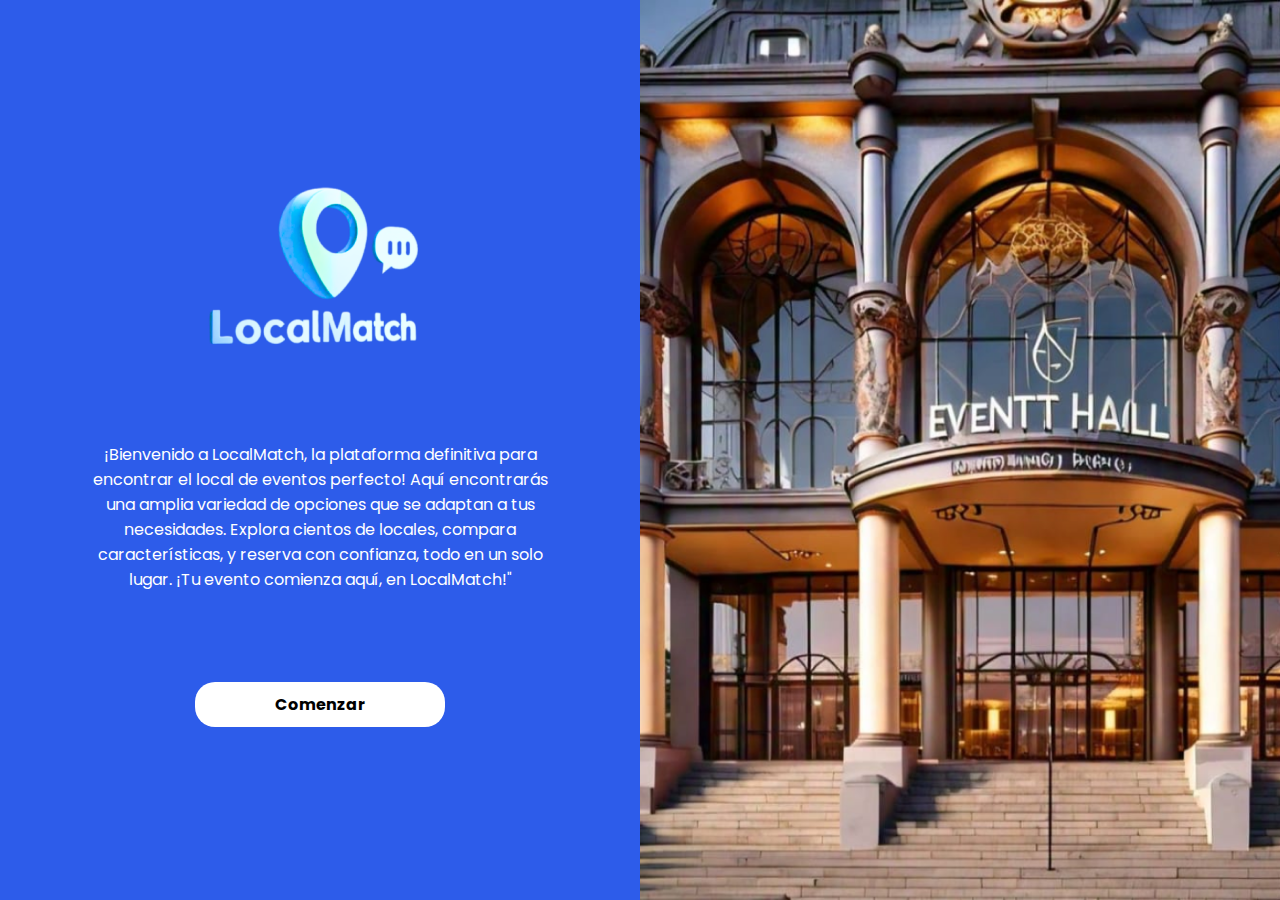
==== index.html @ d5c89572 "landingPage_diseño" ====
<!DOCTYPE html>
<html lang="en">
<head>
    <meta charset="UTF-8">
    <meta name="viewport" content="width=device-width, initial-scale=1.0">
    <title>Local de eventos</title>
    
    <link href="https://fonts.googleapis.com/css2?family=Poppins:wght@200;300;400;500;700;800;900&display=swap" rel="stylesheet">
    <link rel="stylesheet" href="styles.css">
</head>
<body>
    <div id="contenedor">
        <div id="parteIzq">
            <img src="./imagenes/logo.png" alt="" id="logo">
            <p id="presentacion">
                ¡Bienvenido a LocalMatch, la plataforma definitiva para encontrar el local de eventos perfecto! 
                Aquí encontrarás una amplia variedad de opciones que se adaptan a tus necesidades. Explora cientos de locales, 
                compara características, y reserva con confianza, todo en un solo lugar. ¡Tu evento comienza aquí, en LocalMatch!"
            </p>
            <a href="">Comenzar</a>
        </div>
        <div id="parteDerecha">
            <img src="imagenes/imgPresentacion.png" alt="">
        </div>
    </div>
    
</body>
</html>
---- styles.css ----
:root {
    --color-primario: #2D5CEA;
}

body {
    margin: 0;
    height: 100vh;
    font-family: 'Poppins', sans-serif; 
    
    
}

    #contenedor {
        display: flex;
        height: 100vh; 
        background: var(--color-primario);
    }

        #parteIzq {
            display: flex;
            flex-direction: column;
            justify-content: center;
            align-items: center;
            width: 50%; 
            color: #fff;
        }

            #presentacion {
                margin: 90px;
                text-align: center;
            }
            #parteIzq a{
                text-decoration: none;
                font-weight: bold;
               
                color: black;
                background: white;
                padding: 10px 80px;
                border-radius: 20px;
                transition: background 0.4s ease, color 0.3s ease, transform 0.3s ease;
            }
                #parteIzq   a:hover{
                    background: #585353;
                    color: white;
                    transform: scale(1.5);
                }


        #parteDerecha {
            width: 50%; 
            display: flex;
            align-items: center;
            justify-content: center;
        }

            #parteDerecha img {
                width: 100%;
                height: 100%;
                object-fit: cover; 
            }
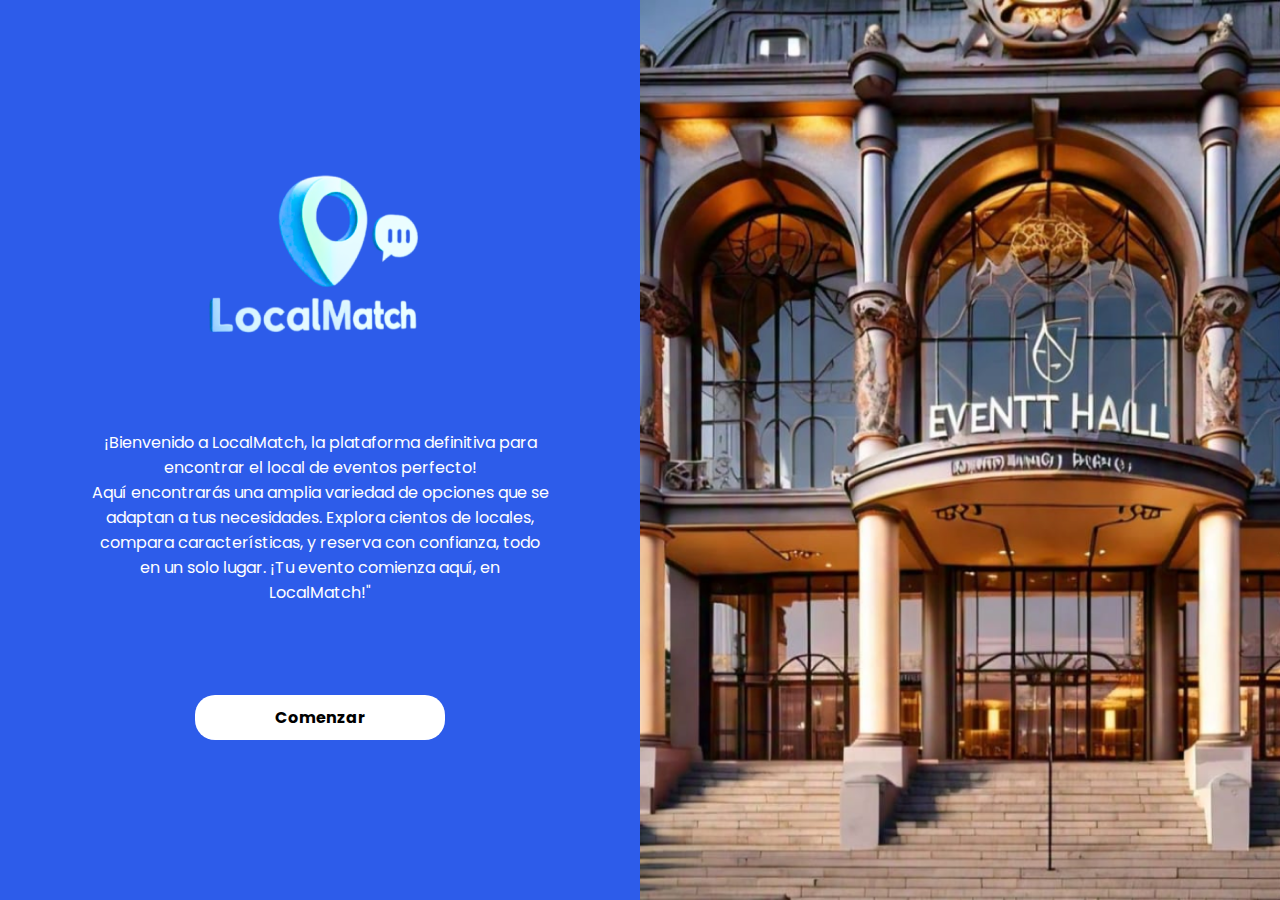
==== commit b2938ee8: "Cambios en diseño" ====
--- a/index.html
+++ b/index.html
@@ -1,28 +1,28 @@
-<!DOCTYPE html>
-<html lang="en">
-<head>
-    <meta charset="UTF-8">
-    <meta name="viewport" content="width=device-width, initial-scale=1.0">
-    <title>Local de eventos</title>
-    
-    <link href="https://fonts.googleapis.com/css2?family=Poppins:wght@200;300;400;500;700;800;900&display=swap" rel="stylesheet">
-    <link rel="stylesheet" href="styles.css">
-</head>
-<body>
-    <div id="contenedor">
-        <div id="parteIzq">
-            <img src="./imagenes/logo.png" alt="" id="logo">
-            <p id="presentacion">
-                ¡Bienvenido a LocalMatch, la plataforma definitiva para encontrar el local de eventos perfecto! 
-                Aquí encontrarás una amplia variedad de opciones que se adaptan a tus necesidades. Explora cientos de locales, 
-                compara características, y reserva con confianza, todo en un solo lugar. ¡Tu evento comienza aquí, en LocalMatch!"
-            </p>
-            <a href="">Comenzar</a>
-        </div>
-        <div id="parteDerecha">
-            <img src="imagenes/imgPresentacion.png" alt="">
-        </div>
-    </div>
-    
-</body>
+<!DOCTYPE html>
+<html lang="es">
+<head>
+    <meta charset="UTF-8">
+    <meta name="viewport" content="width=device-width, initial-scale=1.0">
+    <title>Local de eventos</title>
+    
+    <link href="https://fonts.googleapis.com/css2?family=Poppins:wght@200;300;400;500;700;800;900&display=swap" rel="stylesheet">
+    <link rel="stylesheet" href="styles.css">
+</head>
+<body>
+    <div id="contenedor">
+        <div id="parteIzq">
+            <img src="./imagenes/logo.png" alt="" id="logo">
+            <p id="presentacion">
+                ¡Bienvenido a LocalMatch, la plataforma definitiva para encontrar el local de eventos perfecto! <br>
+                Aquí encontrarás una amplia variedad de opciones que se adaptan a tus necesidades. Explora cientos de locales, 
+                compara características, y reserva con confianza, todo en un solo lugar. ¡Tu evento comienza aquí, en LocalMatch!"
+            </p>
+            <a href="inicio.html">Comenzar</a>
+        </div>
+        <div id="parteDerecha">
+            <img src="imagenes/imgPresentacion.png" alt="">
+        </div>
+    </div>
+    
+</body>
 </html>--- a/styles.css
+++ b/styles.css
@@ -1,60 +1,518 @@
-:root {
-    --color-primario: #2D5CEA;
-}
-
-body {
-    margin: 0;
-    height: 100vh;
-    font-family: 'Poppins', sans-serif; 
-    
-    
-}
-
-    #contenedor {
-        display: flex;
-        height: 100vh; 
-        background: var(--color-primario);
-    }
-
-        #parteIzq {
-            display: flex;
-            flex-direction: column;
-            justify-content: center;
-            align-items: center;
-            width: 50%; 
-            color: #fff;
-        }
-
-            #presentacion {
-                margin: 90px;
-                text-align: center;
-            }
-            #parteIzq a{
-                text-decoration: none;
-                font-weight: bold;
-               
-                color: black;
-                background: white;
-                padding: 10px 80px;
-                border-radius: 20px;
-                transition: background 0.4s ease, color 0.3s ease, transform 0.3s ease;
-            }
-                #parteIzq   a:hover{
-                    background: #585353;
-                    color: white;
-                    transform: scale(1.5);
-                }
-
-
-        #parteDerecha {
-            width: 50%; 
-            display: flex;
-            align-items: center;
-            justify-content: center;
-        }
-
-            #parteDerecha img {
-                width: 100%;
-                height: 100%;
-                object-fit: cover; 
-            }
+:root {
+    --color-primario: #2D5CEA;
+    --color-fondoGris:#B9B9B9;
+    --color-hover:#585353;
+    --color-grisSecciones:#D9D9D9;
+    
+}
+
+body {
+    margin: 0;
+    height: 100vh;
+    font-family: 'Poppins', sans-serif; 
+    
+    
+}
+a{
+    text-decoration: none;
+    color: black;
+}
+/*====landing page====*/
+    #contenedor {
+        display: flex;
+        height: 100vh; 
+        background: var(--color-primario);
+    }
+
+        #parteIzq {
+            display: flex;
+            flex-direction: column;
+            justify-content: center;
+            align-items: center;
+            width: 50%; 
+            color: #fff;
+        }
+
+            #presentacion {
+                margin: 90px;
+                text-align: center;
+            }
+            #parteIzq a{
+                text-decoration: none;
+                font-weight: bold;
+               
+                color: black;
+                background: white;
+                padding: 10px 80px;
+                border-radius: 20px;
+                transition: background 0.4s ease, color 0.3s ease, transform 0.3s ease;
+            }
+                #parteIzq   a:hover{
+                    background: #585353;
+                    color: white;
+                    
+                }
+
+
+        #parteDerecha {
+            width: 50%; 
+            display: flex;
+            align-items: center;
+            justify-content: center;
+        }
+
+            #parteDerecha img {
+                width: 100%;
+                height: 100%;
+                object-fit: cover; 
+            }
+/* =====Elementos  Generales   -gen ====*/
+    .contenedor-gen{/* contenedor que contiene al header general y al panelcentral*/
+        display: flex;
+        flex-direction: column;
+    }
+    .header-gen{/*contenedor general utilizado en la mayoria de las paginas */
+       display: flex;
+       align-items: center;
+       justify-content: space-between;
+       padding: 0px 20px;
+        height: 70px;
+        background-color: var(--color-primario);
+    }
+        .logoHeader-gen {
+            height: 60px;
+            padding: 0px  20px;
+
+            
+        }
+        .derechaHeader-gen{ /*contenedor invidible para los botones del header (con este contenedor podremos dividir en dos en header para usar justificacion )*/
+            background: var(--color-primario);
+        }
+           
+            .btnAcceder-gen{
+                
+                padding: 5px 15px; 
+                background-color: #f0f0f0; 
+                color: #000; 
+                
+                font-weight: bold;
+                border-radius: 15px; 
+                text-decoration: none; 
+                border: 1px solid #ccc; 
+                
+                
+                gap: 10px; /* Espacio entre el texto y el icono */
+                font-size: 14px;
+                transition: background-color 0.3s ease,color 0.3s ease; 
+            }
+                .btnAcceder-gen:hover{
+                    background: #585353;
+                    color: white;
+                }
+            .btnBarras-gen{
+                background-color: #fff;
+                padding: 5px 9px;
+                border-radius: 100%;
+                margin: 0px 15px;
+                transition: background 0.3s ease,color 0.3s ease;
+            }
+            .btnBarras-gen:hover{
+                background: #585353;
+                    color: white;
+            }
+
+    .panelCentral-gen{/*es el panel blanco donde va el contenido */
+        display: flex;
+        flex-direction: column;
+        background-color: #fff;
+        min-height: 100vh; 
+    }
+    .inputText-gen{
+        
+       width: 350px;
+        padding: 10px;
+        margin-bottom: 10px;
+        border-radius: 10px;
+        border: none;
+        background-color: #d3d3d3;
+        font-size: 16px;
+        color: #333;
+        
+    }
+    
+    #parteInferiorGrid-gen{
+        display: grid;
+        grid-template-columns: repeat( auto-fill,minmax(350px,1fr));
+        gap: 20px;
+        padding: 20px;
+    }
+        .localCard-gen{
+            background-color: white;
+            border-radius: 10px;
+            box-shadow: 0 4px 8px rgba(0, 0, 0, 0.1);
+            overflow: hidden;
+            text-align: center;
+            padding: 10px;
+    
+        }
+            .localCard-gen img{
+                width: 100%;
+                height: auto;
+                border-radius: 10px 10px 0 0;
+    
+            }
+            .localCard-gen h3{
+                font-size: 20px;
+                color: #555;
+                margin: 10px 0 5px;
+    
+            }
+            .localCard-gen p{
+                font-size: 14px;
+                color: #777;
+                margin: 5px 0;
+            }
+            .fa-starIcon-card{
+                color: yellow;
+            }
+
+         .localCard-gen:hover{
+            transform: scale(1.05);
+         }   
+/*====login====*/
+
+    body.login .panelCentral-gen{/*parte blanca del login*/
+        justify-content: center;
+        align-items: center;
+        min-height: 90vh;
+    }
+    .recuadroLogin{
+        display: flex;
+        text-align: center;
+        flex-direction: column;
+        align-items: center;
+        height: 550px;
+        width: 450px;
+        background: var(--color-fondoGris);
+        box-shadow: 0px 4px 8px rgba(0, 0, 0, 2);
+        border-radius: 20px;
+        border: 1px solid black;
+        
+    }
+        .formularioLogin{
+            display: flex;
+            flex-direction: column;
+            align-items: center; /* Centra el contenido horizontalmente */
+            gap: 15px; 
+        }
+            #olvidasteContraseña{
+                font-size: 12px;
+                transition: color 0.3s ease;
+            }
+                #olvidasteContraseña:hover{
+                    color: white;
+                }
+            #btnIniciarSesion{
+                background-color:var(--color-primario) ;
+                color: white;
+                padding: 10px 130px;
+                border-radius: 20px;
+                border: 1px solid black;
+                transition: background 0.3s ease;
+                margin-top: 20px;
+            }
+                #btnIniciarSesion:hover{
+                    background:var(--color-hover);
+                }
+
+            #btnGoogle{
+                display: flex;
+                background-color:#d3d3d3 ;
+                padding: 10px 85px;
+                border-radius: 20px;
+                border: 1px solid black;
+                gap: 25px;
+                transition: background 0.3s ease,color 0.3s ease;
+            }
+                #btnGoogle:hover{
+                    background: var(--color-hover);
+                    color: white;
+                }
+            #btnFacebook{
+                display: flex;
+                background-color:#d3d3d3 ;
+                padding: 10px 80px;
+                border-radius: 20px;
+                border: 1px solid black;
+                gap: 15px;
+                transition: background 0.3s ease, color 0.3s ease;
+            }
+                #btnFacebook:hover{
+                    background: var(--color-hover);
+                    color: white;
+                }
+            #enlaceRegistro{
+                font-weight: bold;
+                transition: color 0.3s ease;
+            }
+                #enlaceRegistro:hover{
+                    color: white;
+                }
+/*=====Registro=====*/
+body.registro .panelCentral-gen{
+    justify-content: center;
+        align-items: center;
+      
+}
+    #recuadroRegistro{
+        display: flex;
+            text-align: center;
+            flex-direction: column;
+            align-items: center;
+            height: auto;
+            width: 450px;
+            background: var(--color-fondoGris);
+            box-shadow: 0px 4px 8px rgba(0, 0, 0, 2);
+            border-radius: 20px;
+            border: 1px solid black;
+
+    }
+        .formularioRegistro{
+            display: flex;
+                flex-direction: column;
+                align-items: center; /* Centra el contenido horizontalmente */
+                gap: 15px; 
+        }
+            #btnRegistrarte{
+                background-color:var(--color-primario) ;
+                font-weight: bold;
+                color: white;
+                padding: 10px 130px;
+                border-radius: 20px;
+                border: 1px solid black;
+                transition: background 0.3s ease;
+            }
+                #btnRegistrarte:hover{
+                    background:var(--color-hover);   
+                }
+            #terminosCondiciones{
+                font-size: 12px;
+                margin: 0px;
+            }
+                #terminosEnlace{
+                    text-decoration: underline;
+                    font-weight: bold;
+                    transition: color 0.3s ease;
+                }
+                    #terminosEnlace:hover{
+                        color: white;
+                    }
+                #politicaEnlace{
+                    text-decoration: underline;
+                    font-weight: bold;
+                    transition: color 0.3s ease;
+                }
+                    #politicaEnlace:hover{
+                        color: white;
+                        
+                    }
+            #enlaceLogin{
+                font-weight: bold;
+                transition: color 0.3s ease;
+
+            }
+                #enlaceLogin:hover{
+                    color: white;
+                }
+/*====Inicio====*/
+#parteSuperior{
+    display: flex;
+    flex-direction: column;
+    align-items: center;
+    
+    height: 25vh;
+    justify-content: center;
+
+}
+    #contenedor-busqueda{
+        display: flex;
+        gap: 20px;
+        margin-top: 20px;
+        margin-bottom: 20px;
+
+    }
+        .barraBusqueda{
+            display: flex;
+            width: 500px;
+            height: 50px;
+            border: 1px solid #ccc;
+            border-radius: 25px;
+            padding-left: 10px;
+            box-sizing: border-box;
+        }
+            #inputBusqueda{
+                border: none;
+                outline: none;
+                flex: 1; /* para ajustarse al tamaño del contenedor*/
+                padding-left: 10px;
+                font-size: 16px;
+                background: none;
+                border-right: 1px solid #ccc;
+
+            }
+                #buscar{
+                    background: none;
+                    font-size: 17px;
+                    border: none;
+                    cursor: pointer;
+                    transition: font-size 0.3s ease;
+                    padding: 0 15px;
+                }
+                #buscar:hover{
+                    font-size: 23px;
+                }
+
+        #calendario{
+            background: white;
+            padding: 8px 30px;
+            border-radius: 20px;
+            border: 1px solid black;
+            display: flex;
+            align-items: center;
+            justify-content: center;
+            gap: 10px;
+            transition: background 0.3s ease,color 0.3s ease;
+       
+        }
+            #calendario i{
+                font-size: 25px;
+            }
+            #calendario:hover{
+                background: var(--color-hover);
+                color: white;
+            }
+        #filtro{
+            padding: 8px 20px;
+            border: 1px solid black;
+            border-radius: 20px;
+            display: flex;
+            align-items: center;
+            justify-content: center; 
+            transition: background 0.3s ease, color 0.3s ease;
+        }
+            #filtro i{
+                font-size: 25px;
+                
+                
+            }
+            #filtro:hover{
+                background: var(--color-hover);
+                color: white;
+            }
+
+    #contenedorSelecciones{
+        display: flex;
+        
+    
+
+    }
+        .secciones{
+            display: inline-block;
+            background: var(--color-grisSecciones);
+            padding: 10px 30px;
+            border-radius: 20px;
+            margin: 0px 10px 10px 10px;
+            transition: background 0.3s ease, color 0.3s ease;
+
+            
+        }
+            .secciones:hover{
+                background: var(--color-hover);
+                color: white;
+            }
+        #contenedorSeleccion hr{
+            background-color: var(--color-primario);
+            height: 1.5px;
+            border: none;
+        }
+/*====Mis datos====*/
+.panelCentral-Mdatos{
+    display: flex;
+    flex-direction: column;
+    align-items: center;
+    
+}
+    .areaDatos{
+        
+        width: 60%;
+        height: 200px;
+        padding: 0px 30px 0px 30px;
+        border-radius: 10px;
+        border: 1px solid var(--color-hover);
+       
+        
+
+    } 
+        .inputGeneral-Mdatos{
+            height: 30px;
+            border-radius: 10px;
+            border: 1px solid var(--color-hover);
+            padding-left: 5px;
+          
+        }
+        #nombreTxt-Mdatos{
+            width: 100%;
+        }
+
+        .correoSeccion{
+            width: 50%;
+        }
+            #correoTxt-Mdatos{
+                width: 100%;
+               
+            }
+        .telefonoSeccion{
+            width: 50%;
+        }
+            #telefonoTxt-Mdatos{
+                width: 100%;
+            }
+        .areaDatos p{
+            color: black;
+            margin-bottom: 0px;
+            font-size: 18px;
+            
+        }
+        .contenedorInputHorizontal{
+            display: flex;
+            gap: 20px;
+            width: 100%;
+            
+        }
+    .areaPagos{
+        display: flex;
+        flex-direction: column;
+        width: 60%;
+        min-height: 50px;
+        height: auto;
+        padding: 0px 30px 0px 30px;
+        border-radius: 10px;
+        border: 1px solid var(--color-hover);
+    }
+        .areaInferiorPagos{
+           
+            display: flex;
+            
+            align-items: center;
+            justify-content: center;
+        }
+
+
+        
+
+            
+
+        
+        
+
+
